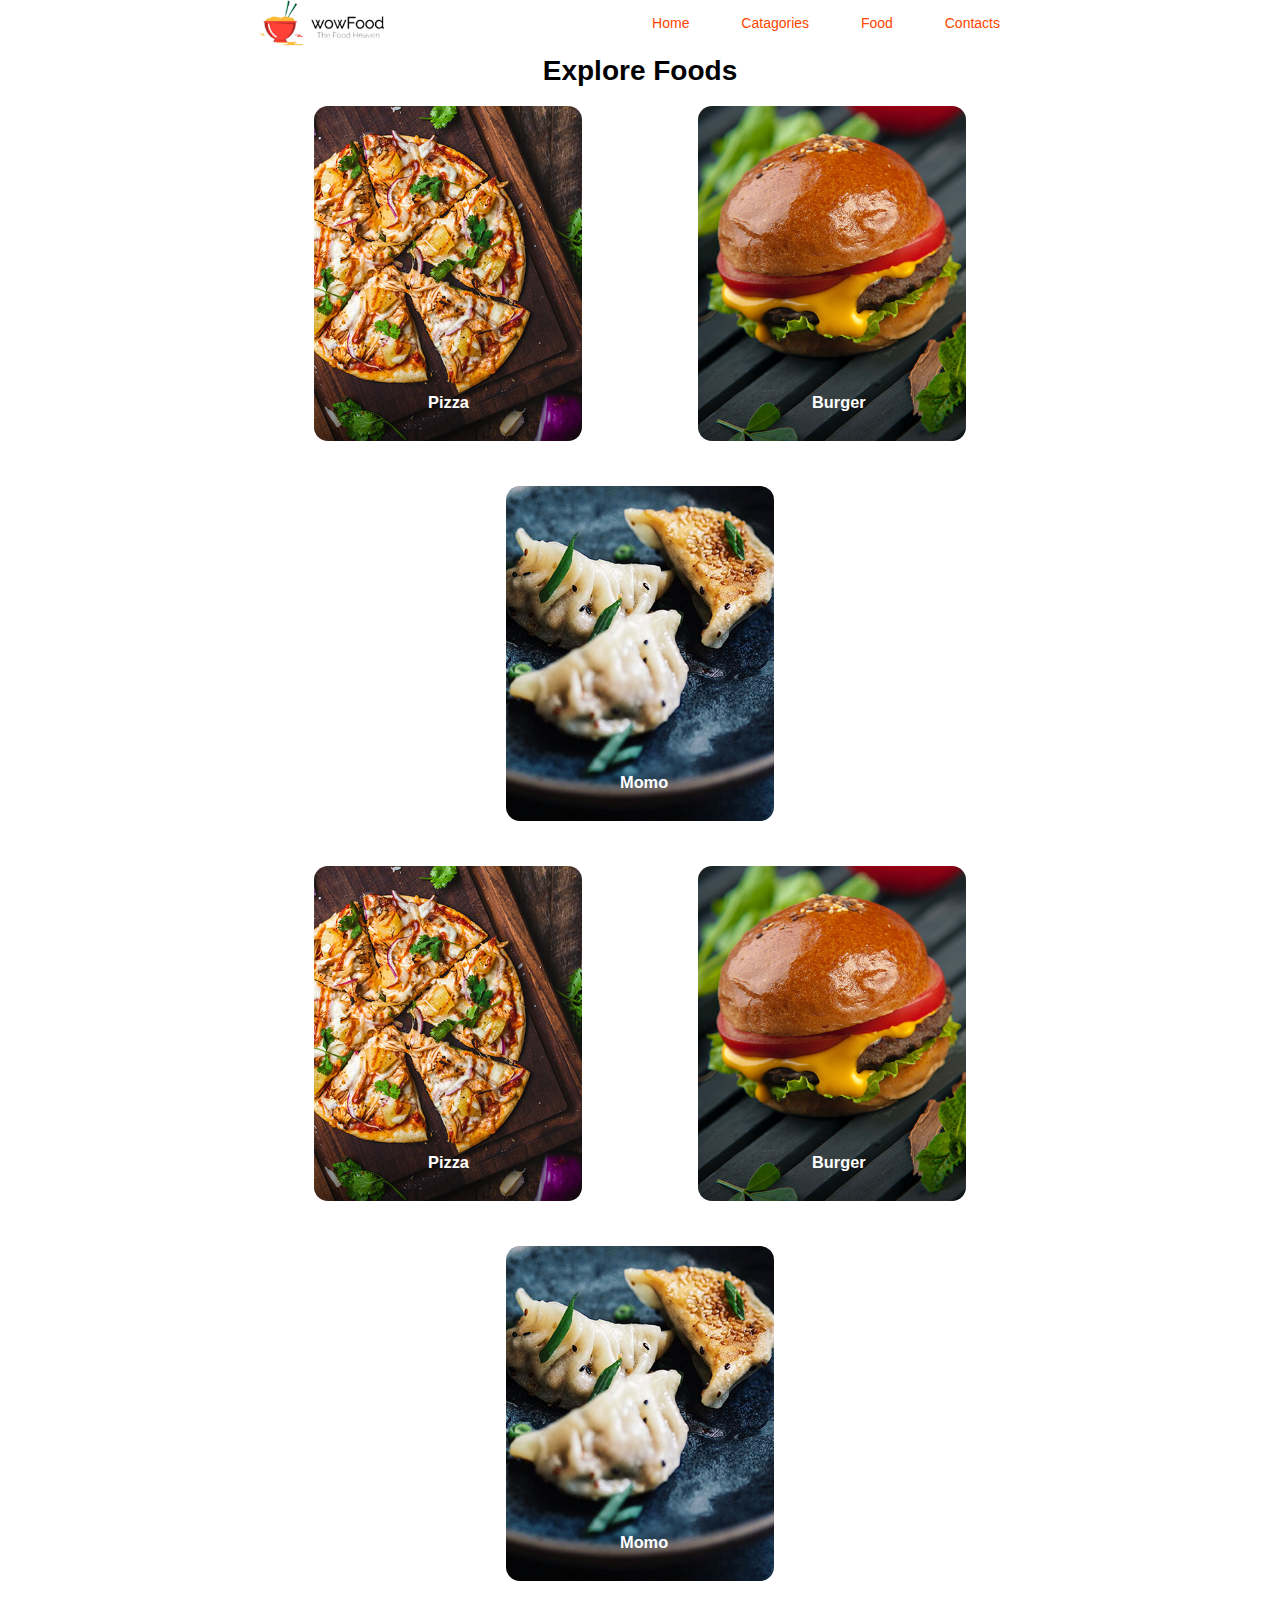
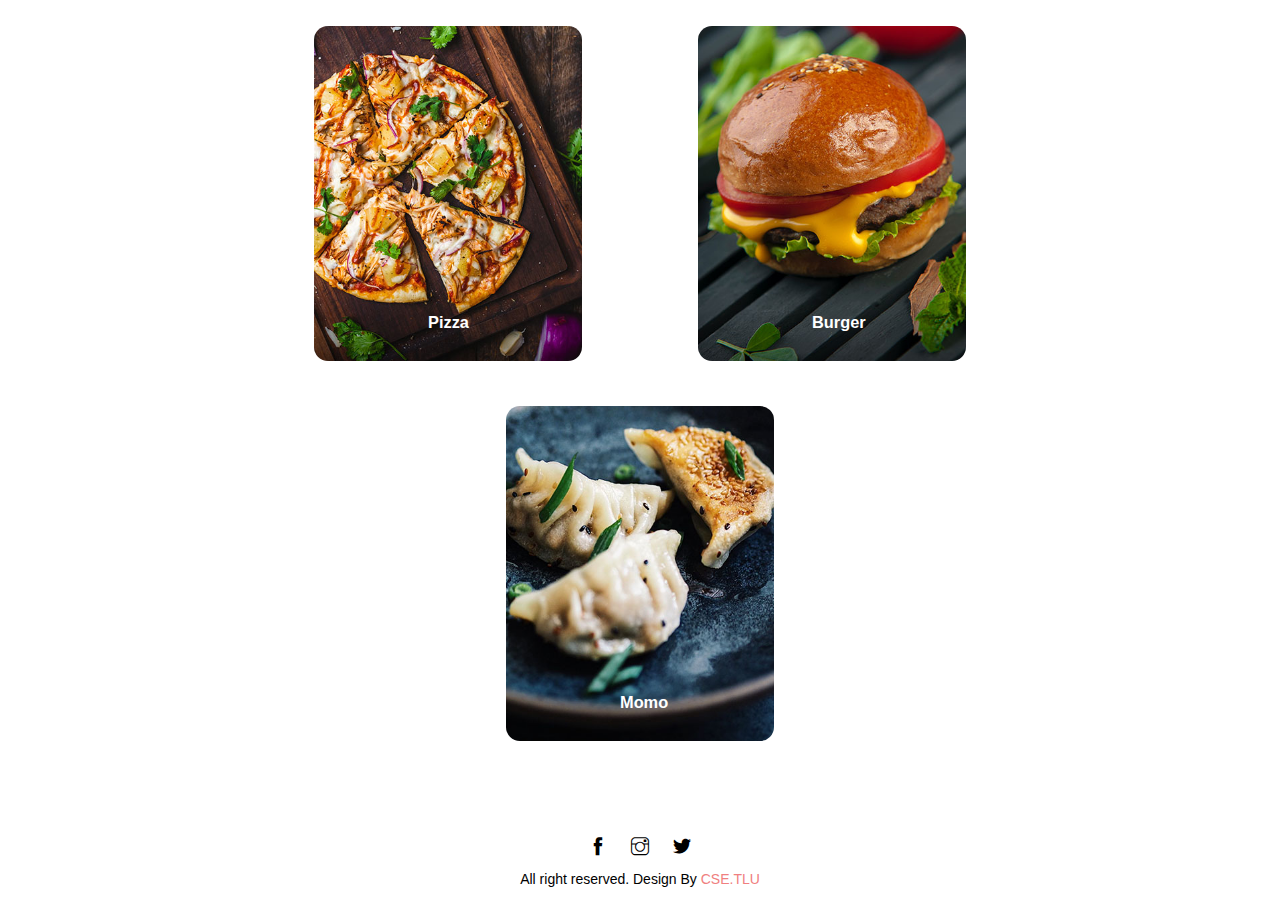
==== catagories.html @ e9843f82 "15/9" ====
<!DOCTYPE html>
<html lang="en">

<head>
    <meta charset="UTF-8">
    <meta http-equiv="X-UA-Compatible" content="IE=edge">
    <meta name="viewport" content="width=device-width, initial-scale=1.0">
    <link rel="stylesheet" href="./asset/css/style.css">
    <link rel="stylesheet" href="./asset/icons/themify-icons/themify-icons.css">
    <title>WowFoods</title>
</head>

<body>
    <div id="main">
        <div id="header">
            <div class="nav">
                <a href="index.html" class="nav--list">
                    <img class="nav--logo" src="./asset/img/logo.png" alt="">
                </a>

                <ul class="nav--list">
                    <li class="nav--items"><a href="index.html"> Home </a></li>
                    <li class="nav--items"><a href="catagories.html"> Catagories </a></li>
                    <li class="nav--items"><a href="foods.html"> Food </a></li>
                    <li class="nav--items"><a href=""> Contacts </a></li>
                </ul>
            </div>
        </div>

        <div id="body">

            <div class="content--foods">
                <div class="food--items--header">
                    <h1>Explore Foods</h>
                </div>
                <div class="food--items">
                    <a href="">
                        <div>
                            <img src="./asset/img/pizza.jpg" alt="">
                            <h3>Pizza</h3>
                        </div>
                    </a>
                    <a href="">
                        <div>
                            <img src="./asset/img/burger.jpg" alt="">
                            <h3>Burger</h3>
                        </div>
                    </a>
                    <a href="">
                        <div>
                            <img src="./asset/img/momo.jpg" alt="">
                            <h3>Momo</h3>
                        </div>
                    </a>
                </div>
                <div class="food--items">
                    <a href="">
                        <div>
                            <img src="./asset/img/pizza.jpg" alt="">
                            <h3>Pizza</h3>
                        </div>
                    </a>
                    <a href="">
                        <div>
                            <img src="./asset/img/burger.jpg" alt="">
                            <h3>Burger</h3>
                        </div>
                    </a>
                    <a href="">
                        <div>
                            <img src="./asset/img/momo.jpg" alt="">
                            <h3>Momo</h3>
                        </div>
                    </a>
                </div>
                <div class="food--items">
                    <a href="">
                        <div>
                            <img src="./asset/img/pizza.jpg" alt="">
                            <h3>Pizza</h3>
                        </div>
                    </a>
                    <a href="">
                        <div>
                            <img src="./asset/img/burger.jpg" alt="">
                            <h3>Burger</h3>
                        </div>
                    </a>
                    <a href="">
                        <div>
                            <img src="./asset/img/momo.jpg" alt="">
                            <h3>Momo</h3>
                        </div>
                    </a>
                </div>
            </div>


            <div id="footer">
                <div class="footer--social">
                    <a class="ti-facebook"></a>
                    <a class="ti-instagram"></a>
                    <a class="ti-twitter-alt"></a>
                </div>
                <div class="footer--dsc">
                    <p>All right reserved. Design By <a href="">CSE.TLU</a></p>
                </div>
            </div>
        </div>
</body>

</html>
---- asset/css/style.css ----
* {
	box-sizing: border-box;
}

html,
body {
	margin: 0;
	padding: 0;
	font-size: 14px;
	font-family: Arial, Helvetica, sans-serif;
	position: relative;
}

#main {
	position: relative;
}

#header {
	z-index: 1;
	position: fixed;
	top: 0;
	right: 0;
	left: 0;
	height: 46px;
	background-color: #fff;
}

.nav {
	width: 60%;
	margin: auto;
	display: flex;
	height: 46px;
	justify-content: space-between;
}
.nav--list {
	margin-top: 0;
	list-style: none;
	text-decoration: none;
	padding: 0;
}
.nav--items {
	display: inline-block;
	/* padding: 15px 24px; */
}

.nav--items:hover {
	background-color: #ccc;
	cursor: pointer;
}

.nav--items > a {
	text-decoration: none;
	color: orangered;
	padding: 0px 24px;
	line-height: 46px;
}

.nav--logo {
	height: 46px;
	width: 100%;
}

.content--header {
	margin-top: 46px;
	height: 30vh;
	background-image: url(../img/bg.jpg);
	background-size: cover;
	display: flex;
	justify-content: center;
	align-items: center;
}

.content--header input {
	width: 30%;
	height: 32px;
	border-radius: 5px;
	border: 1px solid #ccc;
	box-sizing: border-box;
	padding: 0 12px;
}

.search--btn {
	margin-left: 4px;
	padding: 8px 12px;
	background-color: lightcoral;
	color: #fff;
	border-radius: 5px;
	border: 1px solid #ccc;
}

.search--btn:hover {
	opacity: 0.8;
	cursor: pointer;
}

.content--foods {
	padding: 36px 0;
}

.food--items--header {
	display: inline-block;
	position: relative;
	left: 50%;
	transform: translateX(-50%);
}

.food--items {
	display: flex;
	justify-content: space-around;
	flex-wrap: wrap;
	width: 60%;
	margin-left: auto;
	margin-right: auto;
}

.food--items > a {
	width: 268px;
	height: 380px;
}

.food--items img {
	border-radius: 14px;
	width: 100%;
	/* height: 460px; */
	-o-object-fit: cover;
	object-fit: cover;
}

.food--items h3 {
	position: absolute;
	color: #fff;
	margin-top: -51px;
	margin-left: 114px;
	text-align: center;
}

.content--menu {
	background-color: gainsboro;
	padding-top: 1px;
}
.menu--items {
	display: flex;
	justify-content: space-around;
	flex-wrap: wrap;
	width: 60%;
	margin-left: auto;
	margin-right: auto;
}

.menu--items:first-child {
	margin-top: 46px;
}

.items--order {
	display: flex;
	padding-left: 26px;
	padding-bottom: 14px;
	margin-bottom: 26px;
	border-radius: 15px;
	background-color: #fff;
}

.order--img {
	/* background-color: aquamarine; */
	width: 100px;
	padding-top: 21px;
}

.order--img > img {
	border-radius: 14px;
	width: 100%;
	height: 100px;
	-o-object-fit: cover;
	object-fit: cover;
}

.order--dsc {
	/* background-color: blue; */
	width: 300px;
	padding-left: 29px;
	overflow: hidden;
}

.order--dsc > h3 {
	font-weight: normal;
}

.order--dsc > p {
	color: rgba(0, 0, 0, 0.5);
}

.order--btn {
	background-color: lightcoral;
	color: #fff;
	border-radius: 5px;
	border: 1px solid #ccc;
	/* padding: 5px 2px; */
	text-decoration: none;
	display: block;
	width: 80px;
	line-height: 29px;
	text-align: center;
}

.order--btn:hover {
	opacity: 0.8;
	cursor: pointer;
}

a.menu--items {
	margin-top: -8px;
	text-decoration: none;
	color: lightcoral;
	padding-bottom: 32px;
}

a.menu--items:hover {
	color: crimson;
}

#footer {
	padding: 15px 0;
	display: flex;
	align-items: center;
	flex-direction: column;
}

.footer--social > a {
	padding: 10px 10px;
	font-size: large;
}

.footer--social > a:hover {
	background-color: #ccc;
	cursor: pointer;
}

.footer--dsc a {
	text-decoration: none;
	color: lightcoral;
}

.footer--dsc a:hover {
	color: crimson;
}
---- asset/icons/themify-icons/themify-icons.css ----
@font-face {
	font-family: 'themify';
	src:url('fonts/themify.eot?-fvbane');
	src:url('fonts/themify.eot?#iefix-fvbane') format('embedded-opentype'),
		url('fonts/themify.woff?-fvbane') format('woff'),
		url('fonts/themify.ttf?-fvbane') format('truetype'),
		url('fonts/themify.svg?-fvbane#themify') format('svg');
	font-weight: normal;
	font-style: normal;
}

[class^="ti-"], [class*=" ti-"] {
	font-family: 'themify';
	speak: none;
	font-style: normal;
	font-weight: normal;
	font-variant: normal;
	text-transform: none;
	line-height: 1;

	/* Better Font Rendering =========== */
	-webkit-font-smoothing: antialiased;
	-moz-osx-font-smoothing: grayscale;
}

.ti-wand:before {
	content: "\e600";
}
.ti-volume:before {
	content: "\e601";
}
.ti-user:before {
	content: "\e602";
}
.ti-unlock:before {
	content: "\e603";
}
.ti-unlink:before {
	content: "\e604";
}
.ti-trash:before {
	content: "\e605";
}
.ti-thought:before {
	content: "\e606";
}
.ti-target:before {
	content: "\e607";
}
.ti-tag:before {
	content: "\e608";
}
.ti-tablet:before {
	content: "\e609";
}
.ti-star:before {
	content: "\e60a";
}
.ti-spray:before {
	content: "\e60b";
}
.ti-signal:before {
	content: "\e60c";
}
.ti-shopping-cart:before {
	content: "\e60d";
}
.ti-shopping-cart-full:before {
	content: "\e60e";
}
.ti-settings:before {
	content: "\e60f";
}
.ti-search:before {
	content: "\e610";
}
.ti-zoom-in:before {
	content: "\e611";
}
.ti-zoom-out:before {
	content: "\e612";
}
.ti-cut:before {
	content: "\e613";
}
.ti-ruler:before {
	content: "\e614";
}
.ti-ruler-pencil:before {
	content: "\e615";
}
.ti-ruler-alt:before {
	content: "\e616";
}
.ti-bookmark:before {
	content: "\e617";
}
.ti-bookmark-alt:before {
	content: "\e618";
}
.ti-reload:before {
	content: "\e619";
}
.ti-plus:before {
	content: "\e61a";
}
.ti-pin:before {
	content: "\e61b";
}
.ti-pencil:before {
	content: "\e61c";
}
.ti-pencil-alt:before {
	content: "\e61d";
}
.ti-paint-roller:before {
	content: "\e61e";
}
.ti-paint-bucket:before {
	content: "\e61f";
}
.ti-na:before {
	content: "\e620";
}
.ti-mobile:before {
	content: "\e621";
}
.ti-minus:before {
	content: "\e622";
}
.ti-medall:before {
	content: "\e623";
}
.ti-medall-alt:before {
	content: "\e624";
}
.ti-marker:before {
	content: "\e625";
}
.ti-marker-alt:before {
	content: "\e626";
}
.ti-arrow-up:before {
	content: "\e627";
}
.ti-arrow-right:before {
	content: "\e628";
}
.ti-arrow-left:before {
	content: "\e629";
}
.ti-arrow-down:before {
	content: "\e62a";
}
.ti-lock:before {
	content: "\e62b";
}
.ti-location-arrow:before {
	content: "\e62c";
}
.ti-link:before {
	content: "\e62d";
}
.ti-layout:before {
	content: "\e62e";
}
.ti-layers:before {
	content: "\e62f";
}
.ti-layers-alt:before {
	content: "\e630";
}
.ti-key:before {
	content: "\e631";
}
.ti-import:before {
	content: "\e632";
}
.ti-image:before {
	content: "\e633";
}
.ti-heart:before {
	content: "\e634";
}
.ti-heart-broken:before {
	content: "\e635";
}
.ti-hand-stop:before {
	content: "\e636";
}
.ti-hand-open:before {
	content: "\e637";
}
.ti-hand-drag:before {
	content: "\e638";
}
.ti-folder:before {
	content: "\e639";
}
.ti-flag:before {
	content: "\e63a";
}
.ti-flag-alt:before {
	content: "\e63b";
}
.ti-flag-alt-2:before {
	content: "\e63c";
}
.ti-eye:before {
	content: "\e63d";
}
.ti-export:before {
	content: "\e63e";
}
.ti-exchange-vertical:before {
	content: "\e63f";
}
.ti-desktop:before {
	content: "\e640";
}
.ti-cup:before {
	content: "\e641";
}
.ti-crown:before {
	content: "\e642";
}
.ti-comments:before {
	content: "\e643";
}
.ti-comment:before {
	content: "\e644";
}
.ti-comment-alt:before {
	content: "\e645";
}
.ti-close:before {
	content: "\e646";
}
.ti-clip:before {
	content: "\e647";
}
.ti-angle-up:before {
	content: "\e648";
}
.ti-angle-right:before {
	content: "\e649";
}
.ti-angle-left:before {
	content: "\e64a";
}
.ti-angle-down:before {
	content: "\e64b";
}
.ti-check:before {
	content: "\e64c";
}
.ti-check-box:before {
	content: "\e64d";
}
.ti-camera:before {
	content: "\e64e";
}
.ti-announcement:before {
	content: "\e64f";
}
.ti-brush:before {
	content: "\e650";
}
.ti-briefcase:before {
	content: "\e651";
}
.ti-bolt:before {
	content: "\e652";
}
.ti-bolt-alt:before {
	content: "\e653";
}
.ti-blackboard:before {
	content: "\e654";
}
.ti-bag:before {
	content: "\e655";
}
.ti-move:before {
	content: "\e656";
}
.ti-arrows-vertical:before {
	content: "\e657";
}
.ti-arrows-horizontal:before {
	content: "\e658";
}
.ti-fullscreen:before {
	content: "\e659";
}
.ti-arrow-top-right:before {
	content: "\e65a";
}
.ti-arrow-top-left:before {
	content: "\e65b";
}
.ti-arrow-circle-up:before {
	content: "\e65c";
}
.ti-arrow-circle-right:before {
	content: "\e65d";
}
.ti-arrow-circle-left:before {
	content: "\e65e";
}
.ti-arrow-circle-down:before {
	content: "\e65f";
}
.ti-angle-double-up:before {
	content: "\e660";
}
.ti-angle-double-right:before {
	content: "\e661";
}
.ti-angle-double-left:before {
	content: "\e662";
}
.ti-angle-double-down:before {
	content: "\e663";
}
.ti-zip:before {
	content: "\e664";
}
.ti-world:before {
	content: "\e665";
}
.ti-wheelchair:before {
	content: "\e666";
}
.ti-view-list:before {
	content: "\e667";
}
.ti-view-list-alt:before {
	content: "\e668";
}
.ti-view-grid:before {
	content: "\e669";
}
.ti-uppercase:before {
	content: "\e66a";
}
.ti-upload:before {
	content: "\e66b";
}
.ti-underline:before {
	content: "\e66c";
}
.ti-truck:before {
	content: "\e66d";
}
.ti-timer:before {
	content: "\e66e";
}
.ti-ticket:before {
	content: "\e66f";
}
.ti-thumb-up:before {
	content: "\e670";
}
.ti-thumb-down:before {
	content: "\e671";
}
.ti-text:before {
	content: "\e672";
}
.ti-stats-up:before {
	content: "\e673";
}
.ti-stats-down:before {
	content: "\e674";
}
.ti-split-v:before {
	content: "\e675";
}
.ti-split-h:before {
	content: "\e676";
}
.ti-smallcap:before {
	content: "\e677";
}
.ti-shine:before {
	content: "\e678";
}
.ti-shift-right:before {
	content: "\e679";
}
.ti-shift-left:before {
	content: "\e67a";
}
.ti-shield:before {
	content: "\e67b";
}
.ti-notepad:before {
	content: "\e67c";
}
.ti-server:before {
	content: "\e67d";
}
.ti-quote-right:before {
	content: "\e67e";
}
.ti-quote-left:before {
	content: "\e67f";
}
.ti-pulse:before {
	content: "\e680";
}
.ti-printer:before {
	content: "\e681";
}
.ti-power-off:before {
	content: "\e682";
}
.ti-plug:before {
	content: "\e683";
}
.ti-pie-chart:before {
	content: "\e684";
}
.ti-paragraph:before {
	content: "\e685";
}
.ti-panel:before {
	content: "\e686";
}
.ti-package:before {
	content: "\e687";
}
.ti-music:before {
	content: "\e688";
}
.ti-music-alt:before {
	content: "\e689";
}
.ti-mouse:before {
	content: "\e68a";
}
.ti-mouse-alt:before {
	content: "\e68b";
}
.ti-money:before {
	content: "\e68c";
}
.ti-microphone:before {
	content: "\e68d";
}
.ti-menu:before {
	content: "\e68e";
}
.ti-menu-alt:before {
	content: "\e68f";
}
.ti-map:before {
	content: "\e690";
}
.ti-map-alt:before {
	content: "\e691";
}
.ti-loop:before {
	content: "\e692";
}
.ti-location-pin:before {
	content: "\e693";
}
.ti-list:before {
	content: "\e694";
}
.ti-light-bulb:before {
	content: "\e695";
}
.ti-Italic:before {
	content: "\e696";
}
.ti-info:before {
	content: "\e697";
}
.ti-infinite:before {
	content: "\e698";
}
.ti-id-badge:before {
	content: "\e699";
}
.ti-hummer:before {
	content: "\e69a";
}
.ti-home:before {
	content: "\e69b";
}
.ti-help:before {
	content: "\e69c";
}
.ti-headphone:before {
	content: "\e69d";
}
.ti-harddrives:before {
	content: "\e69e";
}
.ti-harddrive:before {
	content: "\e69f";
}
.ti-gift:before {
	content: "\e6a0";
}
.ti-game:before {
	content: "\e6a1";
}
.ti-filter:before {
	content: "\e6a2";
}
.ti-files:before {
	content: "\e6a3";
}
.ti-file:before {
	content: "\e6a4";
}
.ti-eraser:before {
	content: "\e6a5";
}
.ti-envelope:before {
	content: "\e6a6";
}
.ti-download:before {
	content: "\e6a7";
}
.ti-direction:before {
	content: "\e6a8";
}
.ti-direction-alt:before {
	content: "\e6a9";
}
.ti-dashboard:before {
	content: "\e6aa";
}
.ti-control-stop:before {
	content: "\e6ab";
}
.ti-control-shuffle:before {
	content: "\e6ac";
}
.ti-control-play:before {
	content: "\e6ad";
}
.ti-control-pause:before {
	content: "\e6ae";
}
.ti-control-forward:before {
	content: "\e6af";
}
.ti-control-backward:before {
	content: "\e6b0";
}
.ti-cloud:before {
	content: "\e6b1";
}
.ti-cloud-up:before {
	content: "\e6b2";
}
.ti-cloud-down:before {
	content: "\e6b3";
}
.ti-clipboard:before {
	content: "\e6b4";
}
.ti-car:before {
	content: "\e6b5";
}
.ti-calendar:before {
	content: "\e6b6";
}
.ti-book:before {
	content: "\e6b7";
}
.ti-bell:before {
	content: "\e6b8";
}
.ti-basketball:before {
	content: "\e6b9";
}
.ti-bar-chart:before {
	content: "\e6ba";
}
.ti-bar-chart-alt:before {
	content: "\e6bb";
}
.ti-back-right:before {
	content: "\e6bc";
}
.ti-back-left:before {
	content: "\e6bd";
}
.ti-arrows-corner:before {
	content: "\e6be";
}
.ti-archive:before {
	content: "\e6bf";
}
.ti-anchor:before {
	content: "\e6c0";
}
.ti-align-right:before {
	content: "\e6c1";
}
.ti-align-left:before {
	content: "\e6c2";
}
.ti-align-justify:before {
	content: "\e6c3";
}
.ti-align-center:before {
	content: "\e6c4";
}
.ti-alert:before {
	content: "\e6c5";
}
.ti-alarm-clock:before {
	content: "\e6c6";
}
.ti-agenda:before {
	content: "\e6c7";
}
.ti-write:before {
	content: "\e6c8";
}
.ti-window:before {
	content: "\e6c9";
}
.ti-widgetized:before {
	content: "\e6ca";
}
.ti-widget:before {
	content: "\e6cb";
}
.ti-widget-alt:before {
	content: "\e6cc";
}
.ti-wallet:before {
	content: "\e6cd";
}
.ti-video-clapper:before {
	content: "\e6ce";
}
.ti-video-camera:before {
	content: "\e6cf";
}
.ti-vector:before {
	content: "\e6d0";
}
.ti-themify-logo:before {
	content: "\e6d1";
}
.ti-themify-favicon:before {
	content: "\e6d2";
}
.ti-themify-favicon-alt:before {
	content: "\e6d3";
}
.ti-support:before {
	content: "\e6d4";
}
.ti-stamp:before {
	content: "\e6d5";
}
.ti-split-v-alt:before {
	content: "\e6d6";
}
.ti-slice:before {
	content: "\e6d7";
}
.ti-shortcode:before {
	content: "\e6d8";
}
.ti-shift-right-alt:before {
	content: "\e6d9";
}
.ti-shift-left-alt:before {
	content: "\e6da";
}
.ti-ruler-alt-2:before {
	content: "\e6db";
}
.ti-receipt:before {
	content: "\e6dc";
}
.ti-pin2:before {
	content: "\e6dd";
}
.ti-pin-alt:before {
	content: "\e6de";
}
.ti-pencil-alt2:before {
	content: "\e6df";
}
.ti-palette:before {
	content: "\e6e0";
}
.ti-more:before {
	content: "\e6e1";
}
.ti-more-alt:before {
	content: "\e6e2";
}
.ti-microphone-alt:before {
	content: "\e6e3";
}
.ti-magnet:before {
	content: "\e6e4";
}
.ti-line-double:before {
	content: "\e6e5";
}
.ti-line-dotted:before {
	content: "\e6e6";
}
.ti-line-dashed:before {
	content: "\e6e7";
}
.ti-layout-width-full:before {
	content: "\e6e8";
}
.ti-layout-width-default:before {
	content: "\e6e9";
}
.ti-layout-width-default-alt:before {
	content: "\e6ea";
}
.ti-layout-tab:before {
	content: "\e6eb";
}
.ti-layout-tab-window:before {
	content: "\e6ec";
}
.ti-layout-tab-v:before {
	content: "\e6ed";
}
.ti-layout-tab-min:before {
	content: "\e6ee";
}
.ti-layout-slider:before {
	content: "\e6ef";
}
.ti-layout-slider-alt:before {
	content: "\e6f0";
}
.ti-layout-sidebar-right:before {
	content: "\e6f1";
}
.ti-layout-sidebar-none:before {
	content: "\e6f2";
}
.ti-layout-sidebar-left:before {
	content: "\e6f3";
}
.ti-layout-placeholder:before {
	content: "\e6f4";
}
.ti-layout-menu:before {
	content: "\e6f5";
}
.ti-layout-menu-v:before {
	content: "\e6f6";
}
.ti-layout-menu-separated:before {
	content: "\e6f7";
}
.ti-layout-menu-full:before {
	content: "\e6f8";
}
.ti-layout-media-right-alt:before {
	content: "\e6f9";
}
.ti-layout-media-right:before {
	content: "\e6fa";
}
.ti-layout-media-overlay:before {
	content: "\e6fb";
}
.ti-layout-media-overlay-alt:before {
	content: "\e6fc";
}
.ti-layout-media-overlay-alt-2:before {
	content: "\e6fd";
}
.ti-layout-media-left-alt:before {
	content: "\e6fe";
}
.ti-layout-media-left:before {
	content: "\e6ff";
}
.ti-layout-media-center-alt:before {
	content: "\e700";
}
.ti-layout-media-center:before {
	content: "\e701";
}
.ti-layout-list-thumb:before {
	content: "\e702";
}
.ti-layout-list-thumb-alt:before {
	content: "\e703";
}
.ti-layout-list-post:before {
	content: "\e704";
}
.ti-layout-list-large-image:before {
	content: "\e705";
}
.ti-layout-line-solid:before {
	content: "\e706";
}
.ti-layout-grid4:before {
	content: "\e707";
}
.ti-layout-grid3:before {
	content: "\e708";
}
.ti-layout-grid2:before {
	content: "\e709";
}
.ti-layout-grid2-thumb:before {
	content: "\e70a";
}
.ti-layout-cta-right:before {
	content: "\e70b";
}
.ti-layout-cta-left:before {
	content: "\e70c";
}
.ti-layout-cta-center:before {
	content: "\e70d";
}
.ti-layout-cta-btn-right:before {
	content: "\e70e";
}
.ti-layout-cta-btn-left:before {
	content: "\e70f";
}
.ti-layout-column4:before {
	content: "\e710";
}
.ti-layout-column3:before {
	content: "\e711";
}
.ti-layout-column2:before {
	content: "\e712";
}
.ti-layout-accordion-separated:before {
	content: "\e713";
}
.ti-layout-accordion-merged:before {
	content: "\e714";
}
.ti-layout-accordion-list:before {
	content: "\e715";
}
.ti-ink-pen:before {
	content: "\e716";
}
.ti-info-alt:before {
	content: "\e717";
}
.ti-help-alt:before {
	content: "\e718";
}
.ti-headphone-alt:before {
	content: "\e719";
}
.ti-hand-point-up:before {
	content: "\e71a";
}
.ti-hand-point-right:before {
	content: "\e71b";
}
.ti-hand-point-left:before {
	content: "\e71c";
}
.ti-hand-point-down:before {
	content: "\e71d";
}
.ti-gallery:before {
	content: "\e71e";
}
.ti-face-smile:before {
	content: "\e71f";
}
.ti-face-sad:before {
	content: "\e720";
}
.ti-credit-card:before {
	content: "\e721";
}
.ti-control-skip-forward:before {
	content: "\e722";
}
.ti-control-skip-backward:before {
	content: "\e723";
}
.ti-control-record:before {
	content: "\e724";
}
.ti-control-eject:before {
	content: "\e725";
}
.ti-comments-smiley:before {
	content: "\e726";
}
.ti-brush-alt:before {
	content: "\e727";
}
.ti-youtube:before {
	content: "\e728";
}
.ti-vimeo:before {
	content: "\e729";
}
.ti-twitter:before {
	content: "\e72a";
}
.ti-time:before {
	content: "\e72b";
}
.ti-tumblr:before {
	content: "\e72c";
}
.ti-skype:before {
	content: "\e72d";
}
.ti-share:before {
	content: "\e72e";
}
.ti-share-alt:before {
	content: "\e72f";
}
.ti-rocket:before {
	content: "\e730";
}
.ti-pinterest:before {
	content: "\e731";
}
.ti-new-window:before {
	content: "\e732";
}
.ti-microsoft:before {
	content: "\e733";
}
.ti-list-ol:before {
	content: "\e734";
}
.ti-linkedin:before {
	content: "\e735";
}
.ti-layout-sidebar-2:before {
	content: "\e736";
}
.ti-layout-grid4-alt:before {
	content: "\e737";
}
.ti-layout-grid3-alt:before {
	content: "\e738";
}
.ti-layout-grid2-alt:before {
	content: "\e739";
}
.ti-layout-column4-alt:before {
	content: "\e73a";
}
.ti-layout-column3-alt:before {
	content: "\e73b";
}
.ti-layout-column2-alt:before {
	content: "\e73c";
}
.ti-instagram:before {
	content: "\e73d";
}
.ti-google:before {
	content: "\e73e";
}
.ti-github:before {
	content: "\e73f";
}
.ti-flickr:before {
	content: "\e740";
}
.ti-facebook:before {
	content: "\e741";
}
.ti-dropbox:before {
	content: "\e742";
}
.ti-dribbble:before {
	content: "\e743";
}
.ti-apple:before {
	content: "\e744";
}
.ti-android:before {
	content: "\e745";
}
.ti-save:before {
	content: "\e746";
}
.ti-save-alt:before {
	content: "\e747";
}
.ti-yahoo:before {
	content: "\e748";
}
.ti-wordpress:before {
	content: "\e749";
}
.ti-vimeo-alt:before {
	content: "\e74a";
}
.ti-twitter-alt:before {
	content: "\e74b";
}
.ti-tumblr-alt:before {
	content: "\e74c";
}
.ti-trello:before {
	content: "\e74d";
}
.ti-stack-overflow:before {
	content: "\e74e";
}
.ti-soundcloud:before {
	content: "\e74f";
}
.ti-sharethis:before {
	content: "\e750";
}
.ti-sharethis-alt:before {
	content: "\e751";
}
.ti-reddit:before {
	content: "\e752";
}
.ti-pinterest-alt:before {
	content: "\e753";
}
.ti-microsoft-alt:before {
	content: "\e754";
}
.ti-linux:before {
	content: "\e755";
}
.ti-jsfiddle:before {
	content: "\e756";
}
.ti-joomla:before {
	content: "\e757";
}
.ti-html5:before {
	content: "\e758";
}
.ti-flickr-alt:before {
	content: "\e759";
}
.ti-email:before {
	content: "\e75a";
}
.ti-drupal:before {
	content: "\e75b";
}
.ti-dropbox-alt:before {
	content: "\e75c";
}
.ti-css3:before {
	content: "\e75d";
}
.ti-rss:before {
	content: "\e75e";
}
.ti-rss-alt:before {
	content: "\e75f";
}
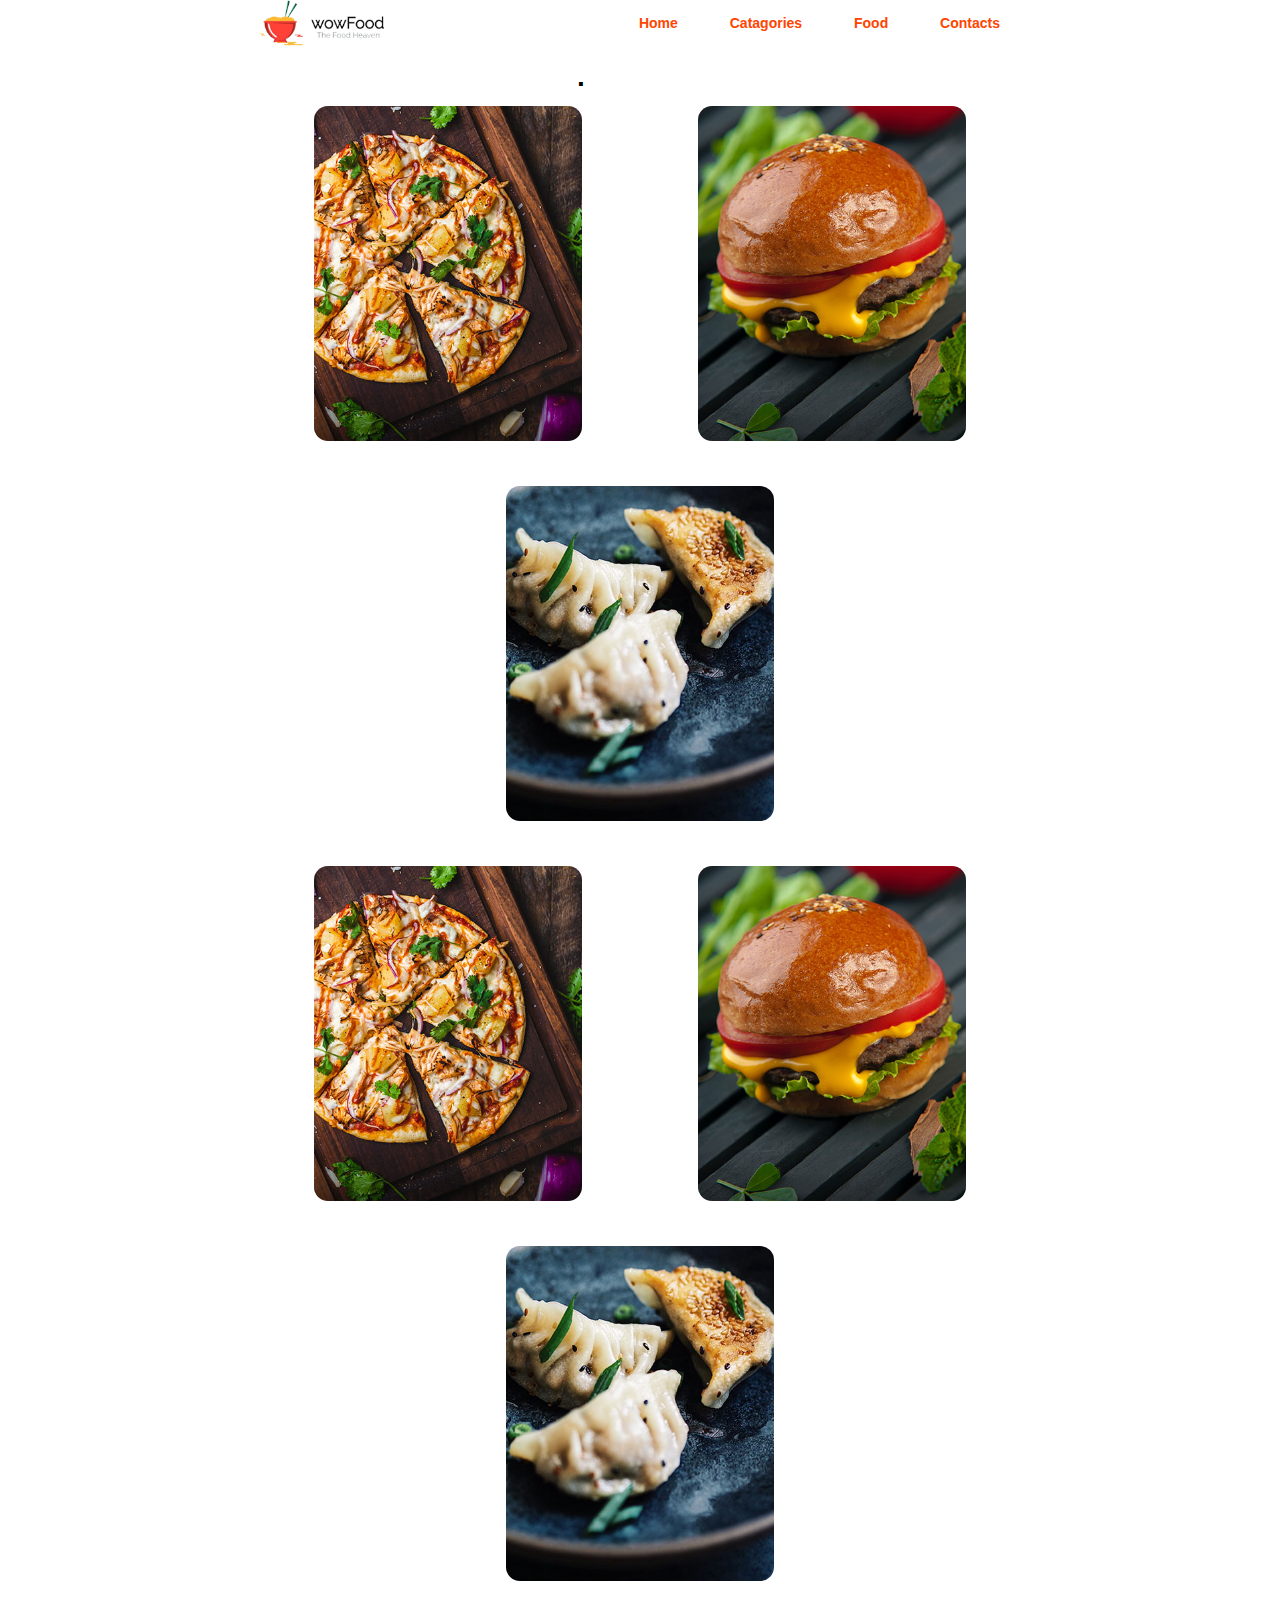
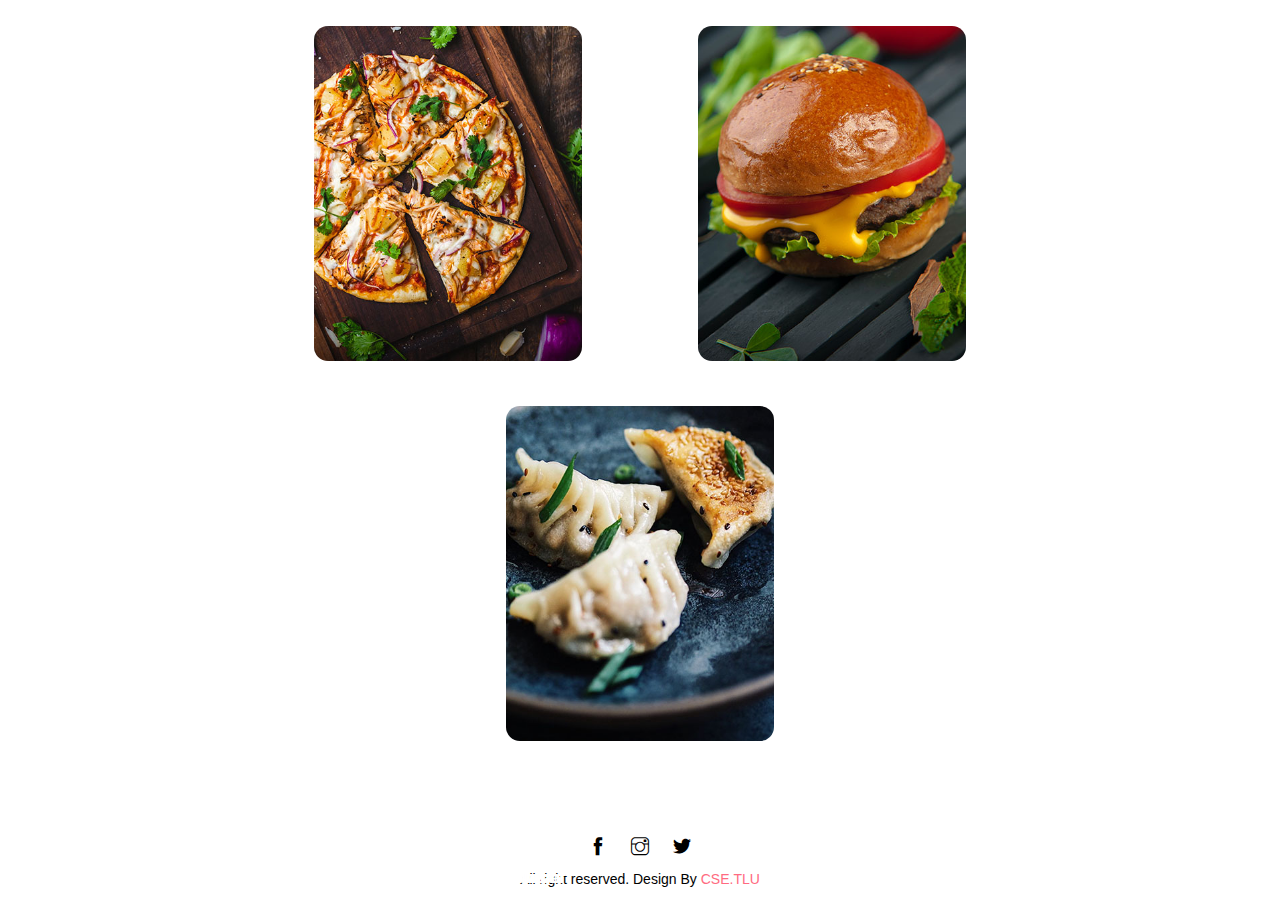
==== commit 6489bb4b: "16/9 mobile fixed" ====
--- a/catagories.html
+++ b/catagories.html
@@ -7,6 +7,7 @@
     <meta name="viewport" content="width=device-width, initial-scale=1.0">
     <link rel="stylesheet" href="./asset/css/style.css">
     <link rel="stylesheet" href="./asset/icons/themify-icons/themify-icons.css">
+    <link rel="stylesheet" href="./asset/css/responsive.css">
     <title>WowFoods</title>
 </head>
 
--- a/asset/css/style.css
+++ b/asset/css/style.css
@@ -21,15 +21,16 @@
 	top: 0;
 	right: 0;
 	left: 0;
-	height: 46px;
+	/* height: 82px; */
 	background-color: #fff;
 }
 
 .nav {
+	height: 82px;
 	width: 60%;
 	margin: auto;
 	display: flex;
-	height: 46px;
+	/* height: 46px; */
 	justify-content: space-between;
 }
 .nav--list {
@@ -51,8 +52,9 @@
 .nav--items > a {
 	text-decoration: none;
 	color: orangered;
-	padding: 0px 24px;
+	padding: 15px 24px;
 	line-height: 46px;
+	font-weight: bold;
 }
 
 .nav--logo {
@@ -61,7 +63,7 @@
 }
 
 .content--header {
-	margin-top: 46px;
+	margin-top: 82px;
 	height: 30vh;
 	background-image: url(../img/bg.jpg);
 	background-size: cover;
@@ -82,7 +84,7 @@
 .search--btn {
 	margin-left: 4px;
 	padding: 8px 12px;
-	background-color: lightcoral;
+	background-color: #ff6b81;
 	color: #fff;
 	border-radius: 5px;
 	border: 1px solid #ccc;
@@ -111,6 +113,10 @@
 	width: 60%;
 	margin-left: auto;
 	margin-right: auto;
+}
+
+.food--container {
+	position: relative;
 }
 
 .food--items > a {
@@ -129,8 +135,8 @@
 .food--items h3 {
 	position: absolute;
 	color: #fff;
-	margin-top: -51px;
-	margin-left: 114px;
+	bottom: 12px;
+	left: 40%;
 	text-align: center;
 }
 
@@ -162,21 +168,22 @@
 
 .order--img {
 	/* background-color: aquamarine; */
-	width: 100px;
+	max-width: 100px;
+	min-width: 80px;
 	padding-top: 21px;
 }
 
 .order--img > img {
 	border-radius: 14px;
-	width: 100%;
-	height: 100px;
+	max-width: 100%;
+	max-height: 100px;
 	-o-object-fit: cover;
 	object-fit: cover;
 }
 
 .order--dsc {
 	/* background-color: blue; */
-	width: 300px;
+	max-width: 300px;
 	padding-left: 29px;
 	overflow: hidden;
 }
@@ -190,7 +197,7 @@
 }
 
 .order--btn {
-	background-color: lightcoral;
+	background-color: #ff6b81;
 	color: #fff;
 	border-radius: 5px;
 	border: 1px solid #ccc;
@@ -210,7 +217,7 @@
 a.menu--items {
 	margin-top: -8px;
 	text-decoration: none;
-	color: lightcoral;
+	color: #ff6b81;
 	padding-bottom: 32px;
 }
 
@@ -237,9 +244,109 @@
 
 .footer--dsc a {
 	text-decoration: none;
-	color: lightcoral;
+	color: #ff6b81;
 }
 
 .footer--dsc a:hover {
 	color: crimson;
 }
+
+#content--body {
+	margin-top: 82px;
+	background-image: url(../img/bg.jpg);
+	padding: 7% 0;
+	background-size: cover;
+	background-position: center;
+}
+
+.content--body--list {
+	width: 80%;
+	margin: 0 auto;
+	padding: 1%;
+}
+
+.content--body--list > h2 {
+	font-size: 26px;
+	color: #fff;
+	text-align: center;
+}
+
+.list--items {
+	display: flex;
+	align-items: center;
+	justify-content: center;
+	flex-direction: column;
+}
+
+.list--items fieldset {
+	display: flex;
+	border: 1px solid white;
+	padding: 2%;
+	border-radius: 5px;
+	width: 46%;
+}
+
+.list--items fieldset + fieldset {
+	flex-direction: column;
+	margin-top: 25px;
+}
+
+.items--img {
+	width: 22%;
+}
+
+.items--img img {
+	border-radius: 15px;
+	width: 100%;
+	-o-object-fit: cover;
+	object-fit: cover;
+}
+
+.items--dsc {
+	width: 70%;
+	margin-left: 8%;
+	margin-top: -20px;
+}
+
+.items--dsc h3 {
+	font-weight: normal;
+}
+
+.order--label {
+	font-weight: bold;
+}
+
+.item--number {
+	border: 1px solid #ccc;
+	width: 100%;
+	border-radius: 5px;
+	padding: 4px 0;
+}
+
+.order--input {
+	border: 1px solid #ccc;
+	border-radius: 5px;
+	padding: 5px 10px;
+}
+
+.text--address {
+	border: 1px solid #ccc;
+	border-radius: 5px;
+	padding: 5px 10px;
+}
+
+.confirm--btn {
+	padding: 2%;
+	width: 38%;
+	font-size: 1rem;
+	color: #fff;
+	background-color: #ff6b81;
+	border: 1px solid #ccc;
+	border-radius: 5px;
+	margin-top: 12px;
+}
+
+.confirm--btn:hover {
+	background-color: #ff4757;
+	cursor: pointer;
+}
--- a/asset/css/responsive.css
+++ b/asset/css/responsive.css
@@ -0,0 +1,48 @@
+@media (min-width: 64em) {
+}
+
+@media (max-width: 767px) {
+	.nav {
+		height: 46px;
+		width: 100%;
+	}
+
+	.nav--list {
+		position: absolute;
+	}
+
+	.nav--list + .nav--list {
+		right: 0;
+	}
+
+	.nav--items > a {
+		padding: 15px 0;
+	}
+
+	.content--header {
+		margin-top: 46px;
+		flex-direction: column;
+	}
+
+	.content--header input {
+		width: 182px;
+		text-align: center;
+	}
+
+	.search--btn {
+		margin: 5px 0 0 0;
+		padding: 8px 69px;
+	}
+
+	.menu--items {
+		width: 80%;
+	}
+
+	.food--items {
+		width: 70%;
+	}
+
+	.list--items fieldset {
+		min-width: 100%;
+	}
+}
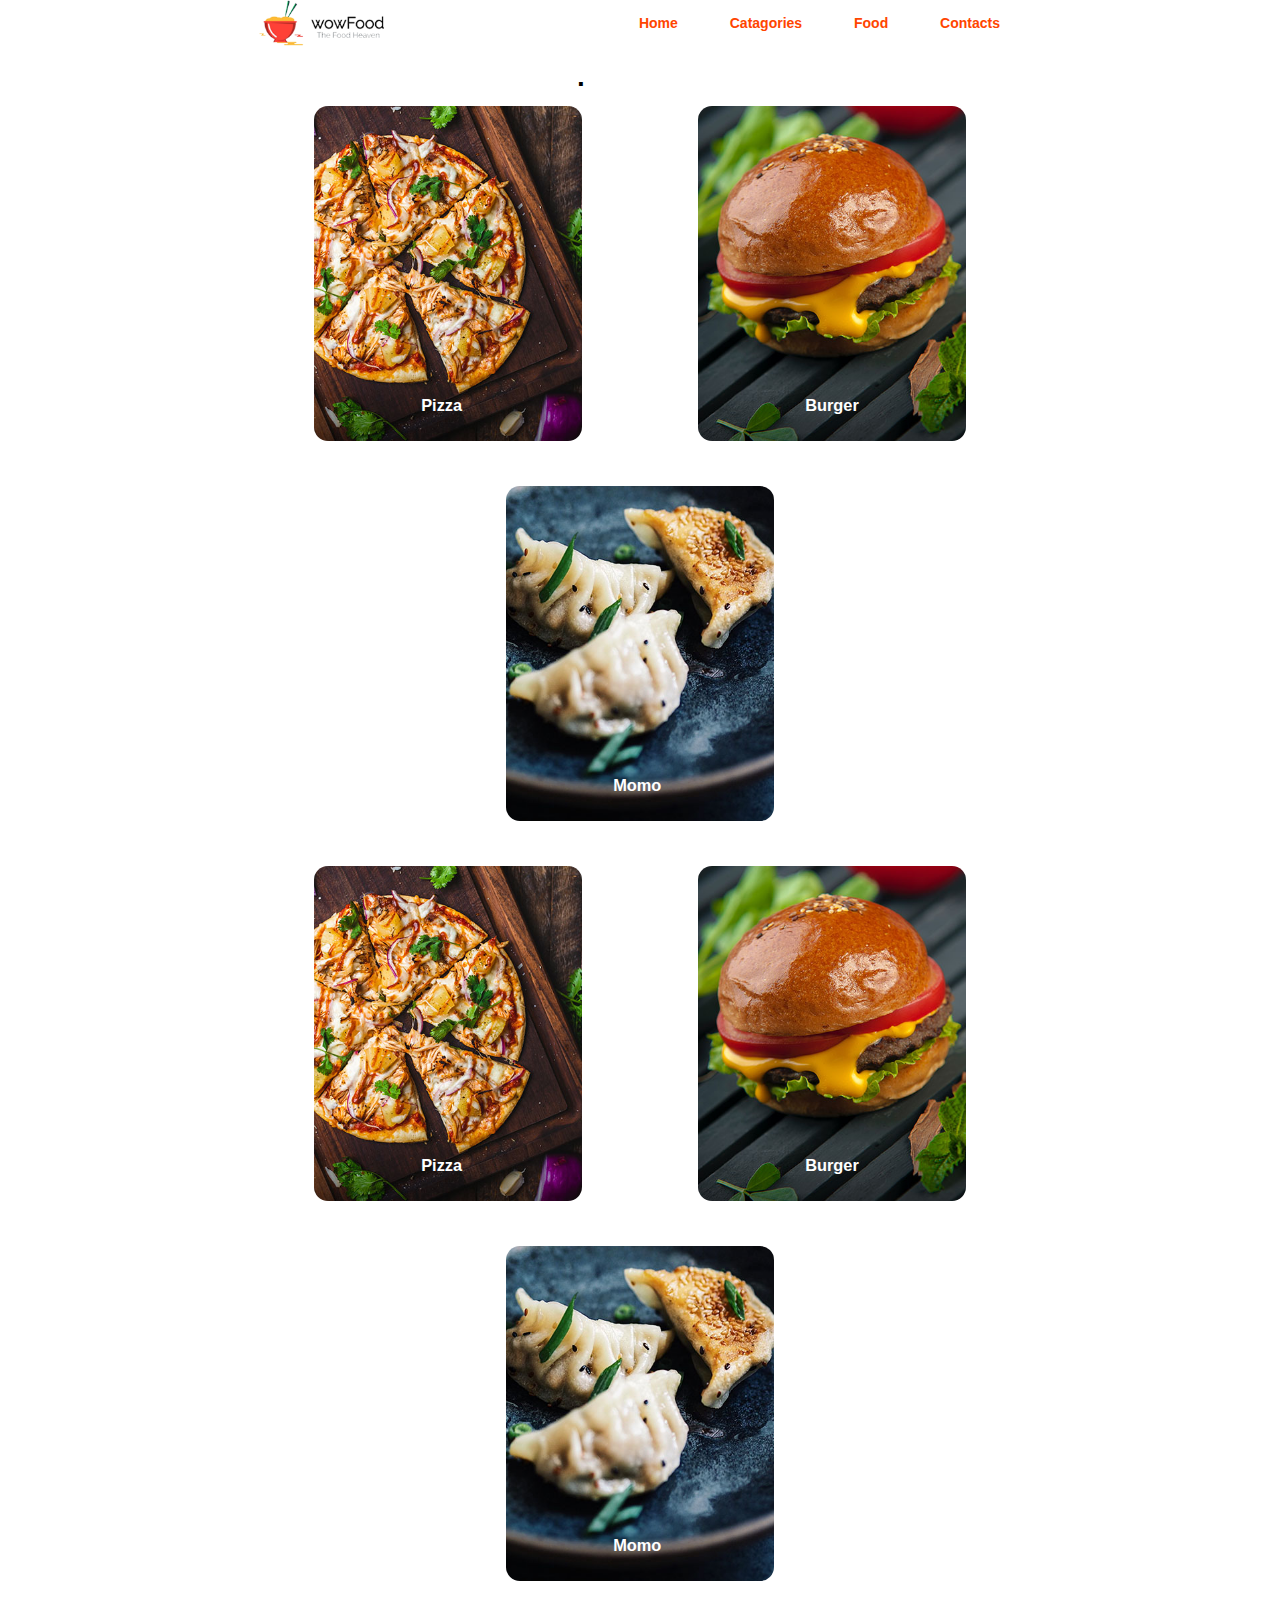
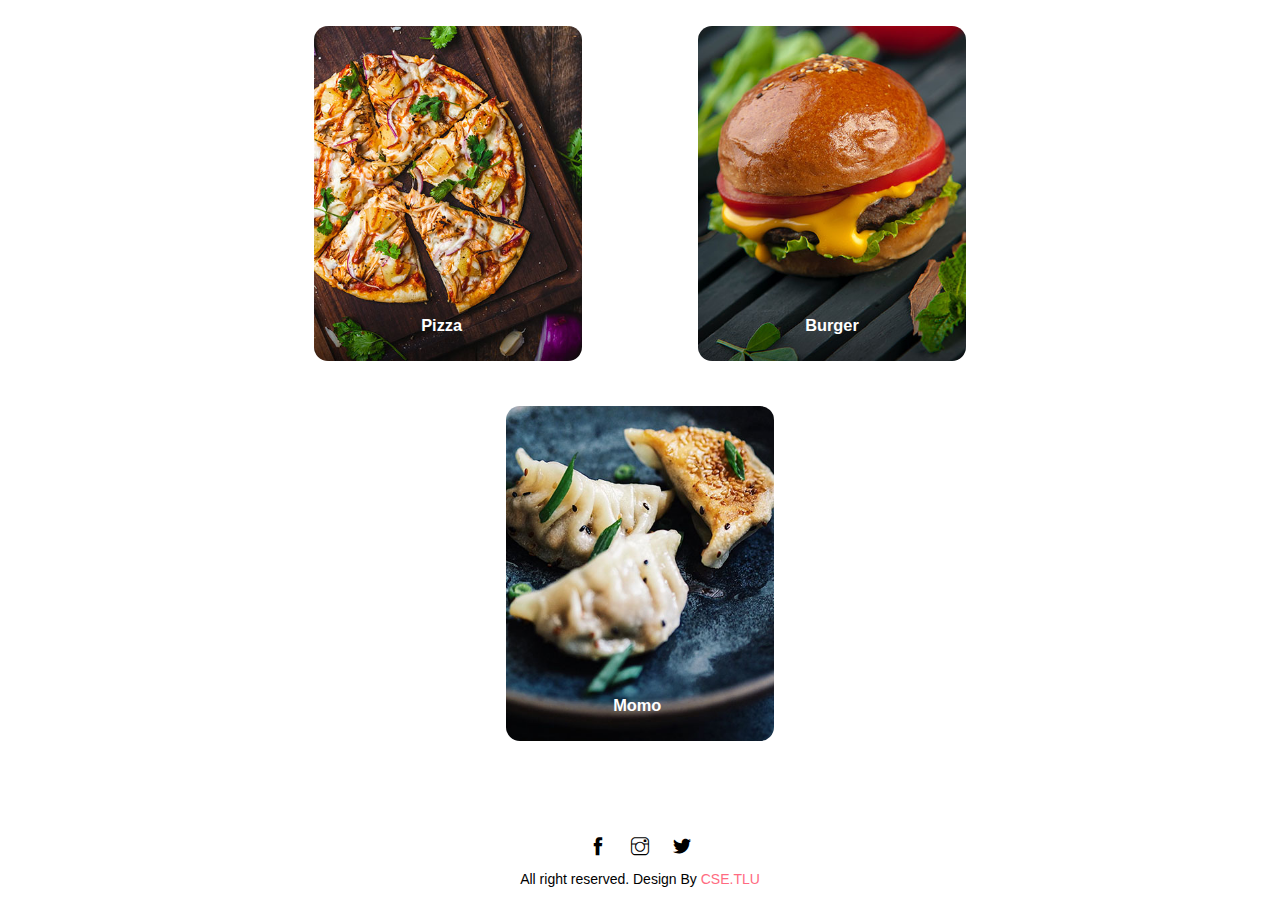
==== commit 0ff5d42a: "fix bugs mobile and tablet 16/9" ====
--- a/catagories.html
+++ b/catagories.html
@@ -36,19 +36,19 @@
                 </div>
                 <div class="food--items">
                     <a href="">
-                        <div>
+                        <div class="food--container">
                             <img src="./asset/img/pizza.jpg" alt="">
                             <h3>Pizza</h3>
                         </div>
                     </a>
                     <a href="">
-                        <div>
+                        <div class="food--container">
                             <img src="./asset/img/burger.jpg" alt="">
                             <h3>Burger</h3>
                         </div>
                     </a>
                     <a href="">
-                        <div>
+                        <div class="food--container">
                             <img src="./asset/img/momo.jpg" alt="">
                             <h3>Momo</h3>
                         </div>
@@ -56,19 +56,19 @@
                 </div>
                 <div class="food--items">
                     <a href="">
-                        <div>
+                        <div class="food--container">
                             <img src="./asset/img/pizza.jpg" alt="">
                             <h3>Pizza</h3>
                         </div>
                     </a>
                     <a href="">
-                        <div>
+                        <div class="food--container">
                             <img src="./asset/img/burger.jpg" alt="">
                             <h3>Burger</h3>
                         </div>
                     </a>
                     <a href="">
-                        <div>
+                        <div class="food--container">
                             <img src="./asset/img/momo.jpg" alt="">
                             <h3>Momo</h3>
                         </div>
@@ -76,19 +76,19 @@
                 </div>
                 <div class="food--items">
                     <a href="">
-                        <div>
+                        <div class="food--container">
                             <img src="./asset/img/pizza.jpg" alt="">
                             <h3>Pizza</h3>
                         </div>
                     </a>
                     <a href="">
-                        <div>
+                        <div class="food--container">
                             <img src="./asset/img/burger.jpg" alt="">
                             <h3>Burger</h3>
                         </div>
                     </a>
                     <a href="">
-                        <div>
+                        <div class="food--container">
                             <img src="./asset/img/momo.jpg" alt="">
                             <h3>Momo</h3>
                         </div>
--- a/asset/css/style.css
+++ b/asset/css/style.css
@@ -214,14 +214,18 @@
 	cursor: pointer;
 }
 
-a.menu--items {
-	margin-top: -8px;
+.menu--items--extend {
+	margin-top: -16px;
+	padding-bottom: 32px;
+}
+
+.menu--items--extend a {
 	text-decoration: none;
 	color: #ff6b81;
-	padding-bottom: 32px;
-}
-
-a.menu--items:hover {
+	padding: 13px;
+}
+
+.menu--items--extend a:hover {
 	color: crimson;
 }
 
--- a/asset/css/responsive.css
+++ b/asset/css/responsive.css
@@ -1,7 +1,33 @@
-@media (min-width: 64em) {
+/* *tablet */
+@media (min-width: 768px) and (max-width: 1024px) {
+	.nav {
+		width: 100%;
+	}
+
+	.food--items > a {
+		width: 100%;
+		height: 100%;
+	}
+
+	.menu--items {
+		width: auto;
+	}
+
+	.items--order {
+		padding: 0px 68px 18px 46px;
+	}
+
+	.order--btn {
+		width: 160px;
+	}
 }
 
+/* *mobile */
 @media (max-width: 767px) {
+	#header {
+		position: relative;
+	}
+
 	.nav {
 		height: 46px;
 		width: 100%;
